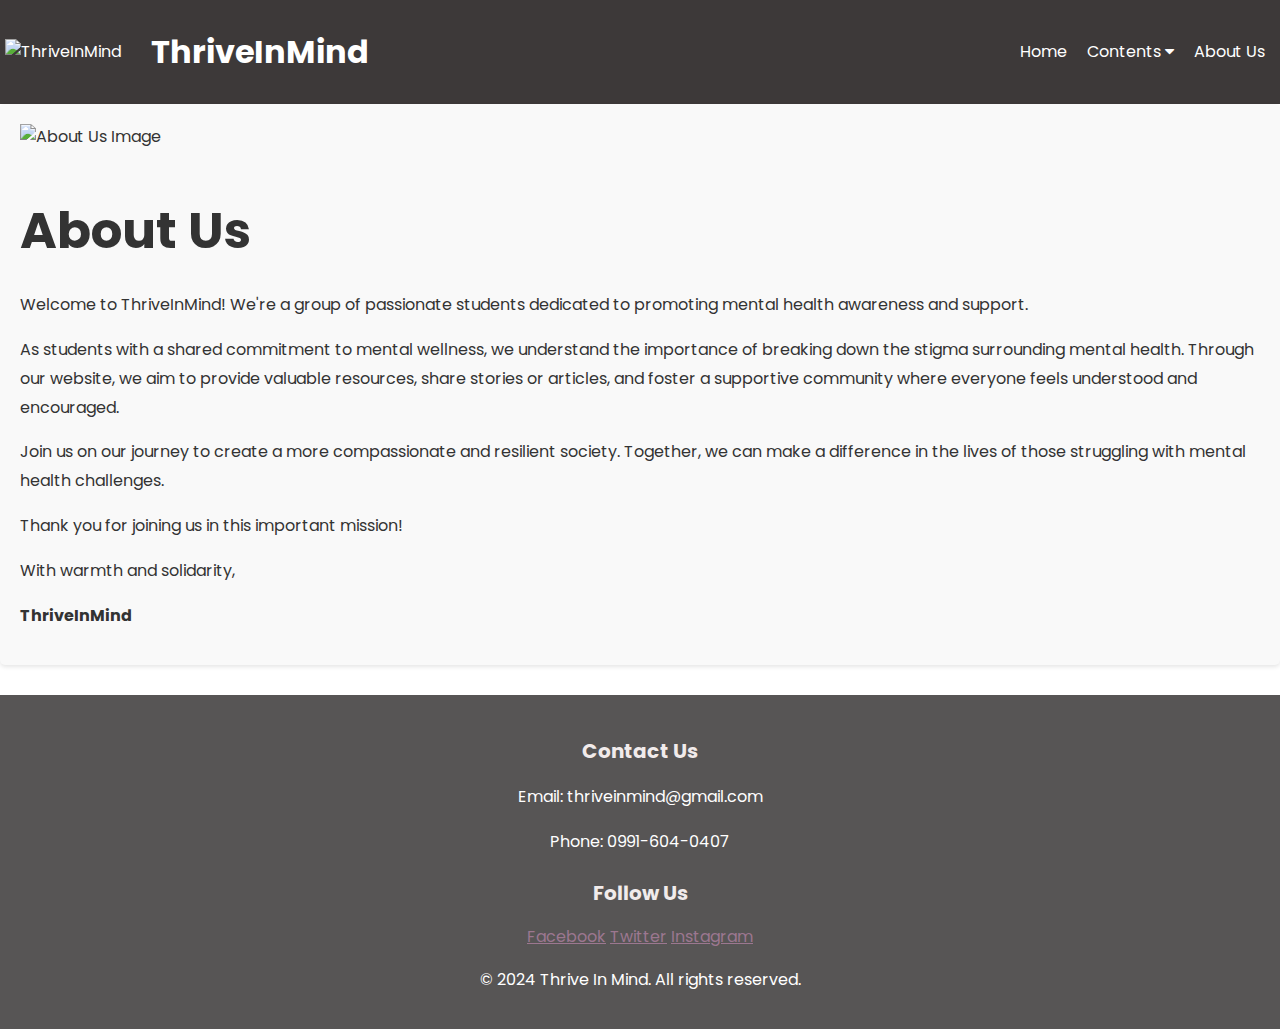
==== About_Us.html @ 0e45b121 "Add files via upload" ====
<!DOCTYPE html>
<html lang="en">

<head>
    <meta charset="UTF-8">
    <meta name="viewport" content="width=device-width, initial-scale=1.0">
    <title>ThriveInMind - About Us</title>
    <meta name="description" content="ThriveInMind is dedicated to promoting mental health awareness.">
    <meta name="keywords" content="ThriveInMind, mental disorders, mental health, awareness">
    <link href="https://fonts.googleapis.com/css2?family=Poppins:wght@400;700&display=swap" rel="stylesheet">
    <link rel="stylesheet" href="https://cdnjs.cloudflare.com/ajax/libs/font-awesome/4.7.0/css/font-awesome.min.css">
    <link rel="stylesheet" href="style.css">
</head>

<body>
    <nav>
        <div class="logo-container">
            <img class="logo" src="logo.png" alt="ThriveInMind">
            <h1>ThriveInMind</h1>
        </div>

        <div class="nav-links">
            <a href="index.html">Home</a>
            <div class="dropdown">
                <a href="#">Contents <i class="fa fa-caret-down"></i></a>
                <div class="dropdown-content">
                    <a href="introduction.html">Introduction</a>
                    <a href="mental_disorders.html">Types of Mental Disorders</a>
                    <a href="cope.html">How To Cope Up/Hotlines</a>
                    <a href="misconceptions.html">Misconceptions about Mental Health</a>
                    <a href="articles.html">Related Articles</a>
                </div>
            </div>
            <a href="about_us.html">About Us</a>
        </div>
    </nav>
  
    <section id="about-content">
        <div class="about-container">
            <div class="about-image">
                <img src="abpicc.jpg" alt="About Us Image">
            </div>
            <div class="about-text">
                <h2>About Us</h2>
                <p>Welcome to ThriveInMind! We're a group of passionate students dedicated to promoting mental health awareness and support.</p>
                <p>As students with a shared commitment to mental wellness, we understand the importance of breaking down the stigma surrounding mental health. Through our website, we aim to provide valuable resources, share stories or articles, and foster a supportive community where everyone feels understood and encouraged.</p>
                <p>Join us on our journey to create a more compassionate and resilient society. Together, we can make a difference in the lives of those struggling with mental health challenges.</p>
                <p>Thank you for joining us in this important mission!</p>
                <p>With warmth and solidarity,</p>
                <p><strong>ThriveInMind</strong></p>
            </div>
        </div>
    </section>        

    <footer>
        <div class="footer-container">
            <div class="footer-section">
                <h3>Contact Us</h3>
                <p>Email: thriveinmind@gmail.com</p>
                <p>Phone: 0991-604-0407</p>
            </div>
            
            <div class="footer-section">
                <h3>Follow Us</h3>
                <a href="#" target="_blank">Facebook</a>
                <a href="#" target="_blank">Twitter</a>
                <a href="#" target="_blank">Instagram</a>
            </div>       
        </div>
        
        <div class="copyright">
            <p>&copy; 2024 Thrive In Mind. All rights reserved.</p>
        </div>
    </footer>
</body>

</html>
---- style.css ----
body {
    font-family: 'Poppins', sans-serif;
    margin: 0;
    line-height: 1.6;
    color: #333;
}

.logo-container {
    display: flex;
    align-items: center;
}

.logo {
    margin-right: 16px;
    width: 130px;
    vertical-align: middle;
}

nav {
    background-color: #3d3939;
    color: #fff;
    padding: 5px;
    display: flex;
    justify-content: space-between;
    align-items: center;
}

.nav-links {
    display: flex;
    align-items: center;
}

nav a {
    text-decoration: none;
    color: #fff;
    padding: 5px 10px;
    border-radius: 5px;
    transition: background-color 0.3s ease, color 0.3s ease;
}

nav a:hover {
    background-color: #555;
    color: hotpink;
}

.dropdown {
    position: relative;
}

.dropdown-content {
    display: none;
    position: absolute;
    background-color: #333;
    min-width: 160px;
    box-shadow: 0px 8px 16px 0px rgba(0,0,0,0.2);
    z-index: 1;
}

.dropdown:hover .dropdown-content {
    display: block;
}

.dropdown-content a {
    color: #fff;
    padding: 12px 16px;
    text-decoration: none;
    display: block;
    transition: background-color 0.3s ease, color 0.3s ease;
}

.dropdown-content a:hover {
    background-color: #555;
    color: hotpink;
}

section {
    padding: 20px;
}

footer {
    background-color: #575555;
    color: #fff;
    padding: 20px;
    text-align: center;
}

/* Slideshow container */
.slideshow-container {
    position: relative;
    max-width: 100%;
    margin-bottom: 50px; /* Reduced bottom margin */
}

/* Hide the images by default */
.mySlides {
    display: none;
}

/* Next & previous buttons */
.prev, .next {
    cursor: pointer;
    position: absolute;
    top: 50%;
    width: auto;
    padding: 16px;
    margin-top: -22px;
    color: white;
    font-weight: bold;
    font-size: 20px;
    transition: 0.6s ease;
    border-radius: 0 3px 3px 0;
    background-color: rgba(0, 0, 0, 0.5);
}

.next {
    right: 0;
    border-radius: 3px 0 0 3px;
}

.prev:hover, .next:hover {
    background-color: rgba(0, 0, 0, 0.8);
}

a:hover {
    color: hotpink;
}

#welcome {
    display: flex;
    justify-content: space-between;
    align-items: center;
    padding: 20px; /* Reduced padding */
    padding-top: 5px; /* Specifically reduce top padding */
    font-family: 'Lato', sans-serif;
}

#welcome .content {
    width: 50%;
}

#welcome img {
    width: 100%;
    display: block;
    margin-left: auto;
    margin-right: auto;
}

/* Responsive Design */
@media (max-width: 768px) {
    #welcome {
        flex-direction: column;
        padding: 20px;
    }
    
    #welcome .content, #welcome img {
        width: 100%;
    }
    
    .nav-links {
        flex-direction: column;
        align-items: flex-start;
    }
    
    nav {
        flex-direction: column;
        align-items: flex-start;
    }
    
    nav a {
        padding: 10px 0;
    }
}

/* Button Styling */
.get-started-button {
    display: inline-block;
    background-color: #9c7790; /* Button background color */
    color: #fff; /* Button text color */
    padding: 10px 20px; /* Padding around the text */
    border-radius: 5px; /* Rounded corners */
    text-align: center; /* Centered text */
    text-decoration: none; /* Remove underline from text */
    font-size: 16px; /* Font size */
    font-weight: bold; /* Bold text */
    transition: background-color 0.3s ease, transform 0.3s ease; /* Smooth transitions for hover effects */
    box-shadow: 0 4px 6px rgba(0, 0, 0, 0.1); /* Subtle shadow for depth */
}

.get-started-button:hover {
    background-color: #827b78; /* Slightly darker background on hover */
    transform: translateY(-2px); /* Slight lift effect on hover */
}

/* Content Styling */
section {
    padding: 20px;
    margin-bottom: 30px; /* Add margin bottom for spacing between sections */
    background-color: #f9f9f9; /* Add a light background color to content sections */
    border-radius: 5px; /* Add border radius for rounded corners */
    box-shadow: 0 2px 4px rgba(0, 0, 0, 0.1); /* Add a subtle shadow for depth */
}

h2 {
    color: #333;
    font-size: 50px;
    margin-bottom: 20px; /* Add margin bottom to separate headings from content */
}

h3 {
    color: #f1ebeb;
    font-size: 20px;
    margin-bottom: 15px; /* Add margin bottom to separate headings from content */
}

p {
    margin-bottom: 15px; /* Add margin bottom for spacing between paragraphs */
    line-height: 1.8; /* Improve line spacing for better readability */
}

ul, ol {
    margin-bottom: 15px; /* Add margin bottom for spacing between lists and content */
}

ul li, ol li {
    margin-bottom: 5px; /* Add margin bottom for spacing between list items */
}

a {
    color: #9c7790; /* Change link color to match the theme */
    transition: color 0.3s ease; /* Smooth transition for link color change */
}

a:hover {
    color: #383230; /* Change link color on hover for better visibility */
}

/* Responsive Design */
@media (max-width: 768px) {
    section {
        padding: 15px; /* Decrease padding for smaller screens */
    }

    h2 {
        font-size: 20px; /* Decrease font size for smaller screens */
    }

    h3 {
        font-size: 18px; /* Decrease font size for smaller screens */
    }
}


.article-box {   /*articles*/
    display: grid;
    grid-template-columns: repeat(auto-fit, minmax(250px, 1fr));
    grid-gap: 20px;
    padding: 20px;
}

.article-card {
    border: 1px solid #ccc;
    border-radius: 8px;
    overflow: hidden;
    box-shadow: 0 2px 4px rgba(0, 0, 0, 0.1);
    background-color: #e0d0d0;
    transition: transform 0.2s;
}

.article-card img {
    width: 100%;
    height: auto;
    display: block;
}

.article-card h3 {
    text-align: center;
    margin: 10px 0;
    font-size: 1.2rem;
    padding: 0 10px;
}

.article-card a {
    text-decoration: none;
    color: #333;
    display: block;
}

.article-card:hover {
    transform: translateY(-3px);
}

.centered-content {
    text-align: center;
    margin-bottom: 20px;
}

.welcome-container {
    background-color: #FFECEC;
    padding: 30px;
    text-align: center;
}

.large-text {
    font-size: 2em;
    font-weight: bold;
}

.definition-container {
    display: flex;
    align-items: center;
    margin-bottom: 40px;
}

.definiton-text {
    flex: 2;
    padding-left: 20px;
    font-size: 18px;
}

.container {
    margin: 0 15px;
}

@media (min-width: 700px) {
    .container {
        margin: 0 20px;
    }
}

@media (min-width: 1100px) {
    .container {
        margin: 0 20px;
    }
}
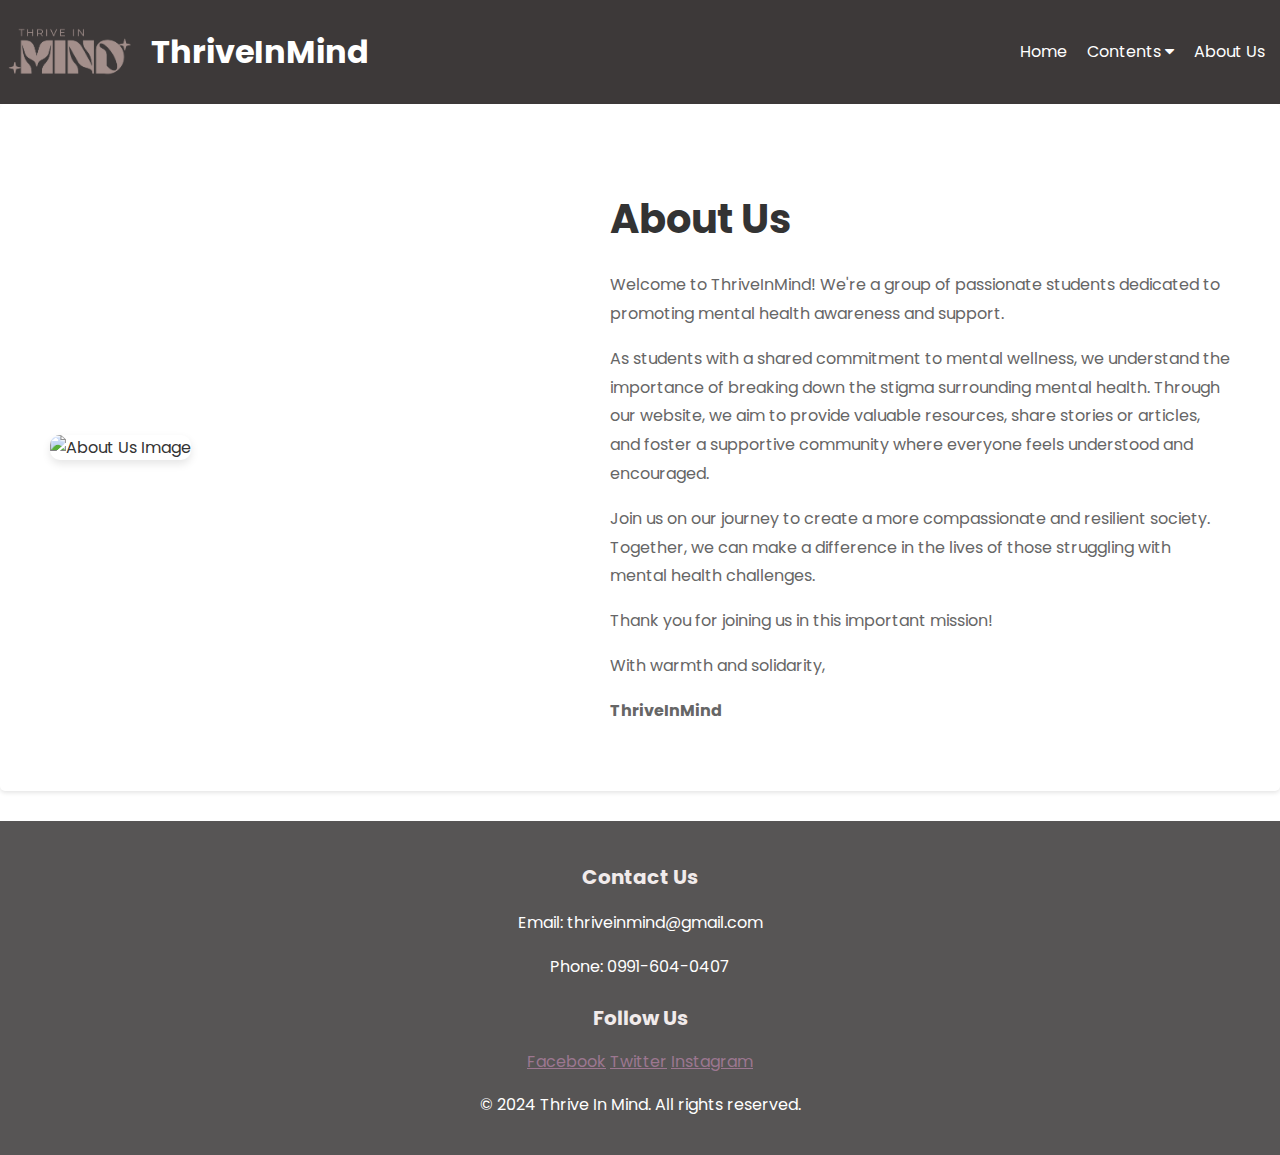
==== commit f32c4cf4: "Update About_Us.html" ====
--- a/About_Us.html
+++ b/About_Us.html
@@ -15,7 +15,7 @@
 <body>
     <nav>
         <div class="logo-container">
-            <img class="logo" src="logo.png" alt="ThriveInMind">
+            <img class="logo" src="images/logo.png" alt="ThriveInMind">
             <h1>ThriveInMind</h1>
         </div>
 
--- a/style.css
+++ b/style.css
@@ -84,19 +84,16 @@
     text-align: center;
 }
 
-/* Slideshow container */
 .slideshow-container {
     position: relative;
     max-width: 100%;
-    margin-bottom: 50px; /* Reduced bottom margin */
-}
-
-/* Hide the images by default */
+    margin-bottom: 50px; 
+}
+
 .mySlides {
     display: none;
 }
 
-/* Next & previous buttons */
 .prev, .next {
     cursor: pointer;
     position: absolute;
@@ -129,8 +126,8 @@
     display: flex;
     justify-content: space-between;
     align-items: center;
-    padding: 20px; /* Reduced padding */
-    padding-top: 5px; /* Specifically reduce top padding */
+    padding: 20px; 
+    padding-top: 5px; 
     font-family: 'Lato', sans-serif;
 }
 
@@ -145,7 +142,6 @@
     margin-right: auto;
 }
 
-/* Responsive Design */
 @media (max-width: 768px) {
     #welcome {
         flex-direction: column;
@@ -171,86 +167,83 @@
     }
 }
 
-/* Button Styling */
 .get-started-button {
     display: inline-block;
-    background-color: #9c7790; /* Button background color */
-    color: #fff; /* Button text color */
-    padding: 10px 20px; /* Padding around the text */
-    border-radius: 5px; /* Rounded corners */
-    text-align: center; /* Centered text */
-    text-decoration: none; /* Remove underline from text */
-    font-size: 16px; /* Font size */
-    font-weight: bold; /* Bold text */
-    transition: background-color 0.3s ease, transform 0.3s ease; /* Smooth transitions for hover effects */
-    box-shadow: 0 4px 6px rgba(0, 0, 0, 0.1); /* Subtle shadow for depth */
+    background-color: #9c7790; 
+    color: #fff; 
+    padding: 10px 20px; 
+    border-radius: 5px; 
+    text-align: center; 
+    text-decoration: none; 
+    font-size: 16px; 
+    font-weight: bold; 
+    transition: background-color 0.3s ease, transform 0.3s ease; 
+    box-shadow: 0 4px 6px rgba(0, 0, 0, 0.1); 
 }
 
 .get-started-button:hover {
-    background-color: #827b78; /* Slightly darker background on hover */
-    transform: translateY(-2px); /* Slight lift effect on hover */
-}
-
-/* Content Styling */
+    background-color: #827b78; 
+    transform: translateY(-2px); 
+}
+
 section {
     padding: 20px;
-    margin-bottom: 30px; /* Add margin bottom for spacing between sections */
-    background-color: #f9f9f9; /* Add a light background color to content sections */
-    border-radius: 5px; /* Add border radius for rounded corners */
-    box-shadow: 0 2px 4px rgba(0, 0, 0, 0.1); /* Add a subtle shadow for depth */
+    margin-bottom: 30px; 
+    background-color: #f9f9f9; 
+    border-radius: 5px; 
+    box-shadow: 0 2px 4px rgba(0, 0, 0, 0.1); 
 }
 
 h2 {
     color: #333;
     font-size: 50px;
-    margin-bottom: 20px; /* Add margin bottom to separate headings from content */
+    margin-bottom: 20px; 
 }
 
 h3 {
     color: #f1ebeb;
     font-size: 20px;
-    margin-bottom: 15px; /* Add margin bottom to separate headings from content */
+    margin-bottom: 15px; 
 }
 
 p {
-    margin-bottom: 15px; /* Add margin bottom for spacing between paragraphs */
-    line-height: 1.8; /* Improve line spacing for better readability */
+    margin-bottom: 15px; 
+    line-height: 1.8; 
 }
 
 ul, ol {
-    margin-bottom: 15px; /* Add margin bottom for spacing between lists and content */
+    margin-bottom: 15px; 
 }
 
 ul li, ol li {
-    margin-bottom: 5px; /* Add margin bottom for spacing between list items */
+    margin-bottom: 5px; 
 }
 
 a {
-    color: #9c7790; /* Change link color to match the theme */
-    transition: color 0.3s ease; /* Smooth transition for link color change */
+    color: #9c7790; 
+    transition: color 0.3s ease; 
 }
 
 a:hover {
-    color: #383230; /* Change link color on hover for better visibility */
-}
-
-/* Responsive Design */
+    color: #383230; 
+}
+
 @media (max-width: 768px) {
     section {
-        padding: 15px; /* Decrease padding for smaller screens */
+        padding: 15px; 
     }
 
     h2 {
-        font-size: 20px; /* Decrease font size for smaller screens */
+        font-size: 20px; 
     }
 
     h3 {
-        font-size: 18px; /* Decrease font size for smaller screens */
-    }
-}
-
-
-.article-box {   /*articles*/
+        font-size: 18px; 
+    }
+}
+
+
+.article-box {   
     display: grid;
     grid-template-columns: repeat(auto-fit, minmax(250px, 1fr));
     grid-gap: 20px;
@@ -332,3 +325,60 @@
         margin: 0 20px;
     }
 }
+
+#about-content {
+    background-color: #fff;
+    padding: 50px 20px;
+}
+
+.about-container {
+    display: flex;
+    align-items: center;
+    justify-content: space-around;
+    flex-wrap: wrap;
+}
+
+.about-image {
+    flex: 1; 
+    max-width: 40%; 
+    margin-right: 5px; 
+}
+
+.about-image img {
+    max-width: 100%; 
+    height: auto; 
+    border-radius: 10px;
+    box-shadow: 0 4px 8px rgba(0, 0, 0, 0.1);
+}
+
+
+
+.about-text {
+    flex: 1; 
+    max-width: 50%; 
+}
+
+.about-text h2 {
+    color: #333;
+    font-size: 2.5em;
+    margin-bottom: 20px;
+}
+
+.about-text p {
+    margin-bottom: 15px;
+    line-height: 1.8;
+    color: #666;
+}
+
+@media (max-width: 768px) {
+    .about-container {
+        flex-direction: column;
+        text-align: center;
+    }
+    
+    .about-text,
+    .about-image {
+        max-width: 100%; 
+        margin: 0;
+    }
+}
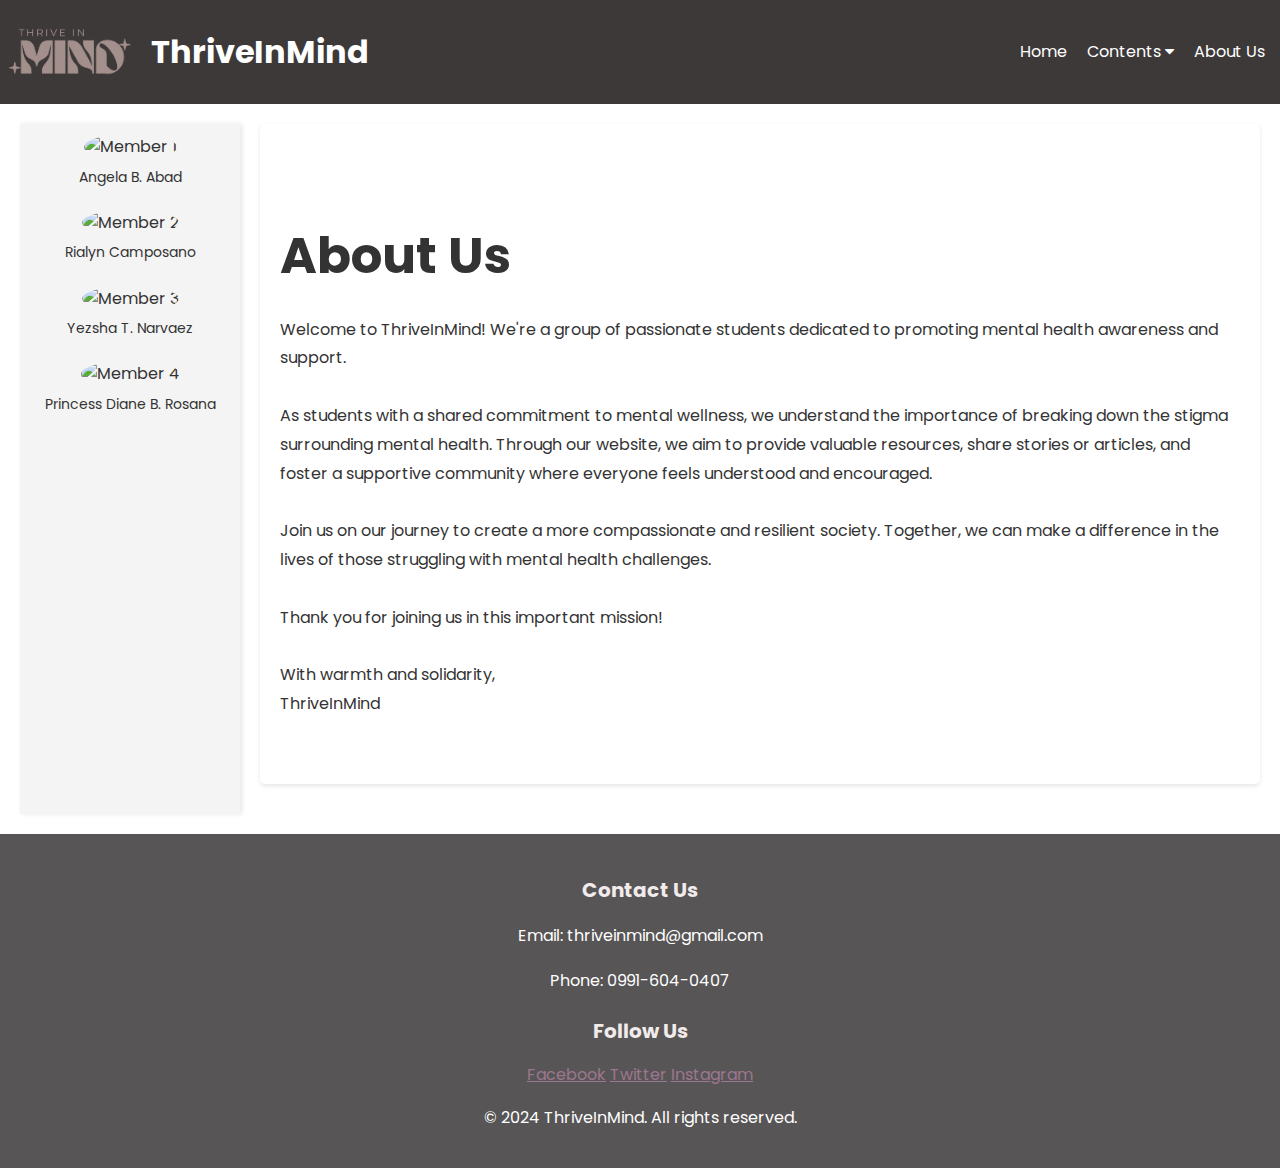
==== commit 2b81c3f3: "Update About_Us.html" ====
--- a/About_Us.html
+++ b/About_Us.html
@@ -5,20 +5,64 @@
     <meta charset="UTF-8">
     <meta name="viewport" content="width=device-width, initial-scale=1.0">
     <title>ThriveInMind - About Us</title>
-    <meta name="description" content="ThriveInMind is dedicated to promoting mental health awareness.">
-    <meta name="keywords" content="ThriveInMind, mental disorders, mental health, awareness">
+    <meta name="description" content="We're a group of passionate students dedicated to promoting mental health awareness and support.">
+    <meta name="keywords" content="ThriveInMind, mental health awareness, mental health support, student organization, mental wellness, mental health stigma, mental health resources">
+    <meta name="author" content="ThriveInMind Team">
+    <meta property="og:title" content="ThriveInMind - About Us">
+    <meta property="og:description" content="We're a group of passionate students dedicated to promoting mental health awareness and support.">
+    <meta property="og:image" content="images/logo.png">
+    <meta property="og:url" content="https://yourwebsite.com/about_us.html">
+    <meta property="og:type" content="website">
     <link href="https://fonts.googleapis.com/css2?family=Poppins:wght@400;700&display=swap" rel="stylesheet">
     <link rel="stylesheet" href="https://cdnjs.cloudflare.com/ajax/libs/font-awesome/4.7.0/css/font-awesome.min.css">
     <link rel="stylesheet" href="style.css">
+    <style>
+        body {
+            display: flex;
+            flex-direction: column;
+            margin: 0;
+            font-family: 'Poppins', sans-serif;
+        }
+        .main-container {
+            display: flex;
+            justify-content: space-between;
+            padding: 20px;
+        }
+        .team-container {
+            display: flex;
+            flex-direction: column;
+            width: 200px;
+            background-color: #f4f4f4;
+            padding: 10px;
+            box-shadow: 2px 0 5px rgba(0,0,0,0.1);
+            margin-right: 20px;
+        }
+        .team-member {
+            text-align: center;
+            margin-bottom: 20px;
+        }
+        .team-member img {
+            width: 100px;
+            height: 100px;
+            border-radius: 50%;
+            object-fit: cover;
+        }
+        .team-member p {
+            margin: 5px 0 0;
+            font-size: 14px;
+        }
+        #about-content {
+            flex: 1;
+        }
+    </style>
 </head>
 
 <body>
-    <nav>
+    <nav role="navigation">
         <div class="logo-container">
-            <img class="logo" src="images/logo.png" alt="ThriveInMind">
+            <img class="logo" src="images/logo.png" alt="ThriveInMind Logo">
             <h1>ThriveInMind</h1>
         </div>
-
         <div class="nav-links">
             <a href="index.html">Home</a>
             <div class="dropdown">
@@ -34,23 +78,38 @@
             <a href="about_us.html">About Us</a>
         </div>
     </nav>
-  
-    <section id="about-content">
-        <div class="about-container">
-            <div class="about-image">
-                <img src="abpicc.jpg" alt="About Us Image">
+
+    <div class="main-container">
+        <div class="team-container">
+            <div class="team-member">
+                <img src="images/Mem1.jpg" alt="Member 1">
+                <p>Angela B. Abad</p>
             </div>
-            <div class="about-text">
-                <h2>About Us</h2>
-                <p>Welcome to ThriveInMind! We're a group of passionate students dedicated to promoting mental health awareness and support.</p>
-                <p>As students with a shared commitment to mental wellness, we understand the importance of breaking down the stigma surrounding mental health. Through our website, we aim to provide valuable resources, share stories or articles, and foster a supportive community where everyone feels understood and encouraged.</p>
-                <p>Join us on our journey to create a more compassionate and resilient society. Together, we can make a difference in the lives of those struggling with mental health challenges.</p>
-                <p>Thank you for joining us in this important mission!</p>
-                <p>With warmth and solidarity,</p>
-                <p><strong>ThriveInMind</strong></p>
+            <div class="team-member">
+                <img src="images/Mem2.jpg" alt="Member 2">
+                <p>Rialyn Camposano</p>
+            </div>
+            <div class="team-member">
+                <img src="images/Mem3.jpg" alt="Member 3">
+                <p>Yezsha T. Narvaez</p>
+            </div>
+            <div class="team-member">
+                <img src="images/Mem4.jpg" alt="Member 4">
+                <p>Princess Diane B. Rosana</p>
             </div>
         </div>
-    </section>        
+
+        <section id="about-content">
+            <h2>About Us</h2>
+            <p>Welcome to ThriveInMind! We're a group of passionate students dedicated to promoting mental health awareness and support.
+                <br><br>As students with a shared commitment to mental wellness, we understand the importance of breaking down the stigma 
+                surrounding mental health. Through our website, we aim to provide valuable resources, share stories or articles, and foster 
+                a supportive community where everyone feels understood and encouraged.<br><br>Join us on our journey to create a more 
+                compassionate and resilient society. Together, we can make a difference in the lives of those struggling with mental
+                 health challenges.<br><br>Thank you for joining us in this important mission!<br><br>With warmth and solidarity,
+                 <br>ThriveInMind</p>
+        </section>
+    </div>
 
     <footer>
         <div class="footer-container">
@@ -69,9 +128,23 @@
         </div>
         
         <div class="copyright">
-            <p>&copy; 2024 Thrive In Mind. All rights reserved.</p>
+            <p>&copy; 2024 ThriveInMind. All rights reserved.</p>
         </div>
     </footer>
+
+    <script>
+        function toggleDropdown(dropdownID) {
+            var dropdown = document.getElementById(dropdownID);
+            dropdown.style.display = (dropdown.style.display === "block") ? "none" : "block";
+        }
+
+        function showContent(topic) {
+            var sections = ["home", "about", "introduction", "blogs", "types", "cope", "misconceptions"];
+            sections.forEach(function(section) {
+                document.getElementById(section).style.display = (section === topic) ? "block" : "none";
+            });
+        }
+    </script>
 </body>
 
 </html>
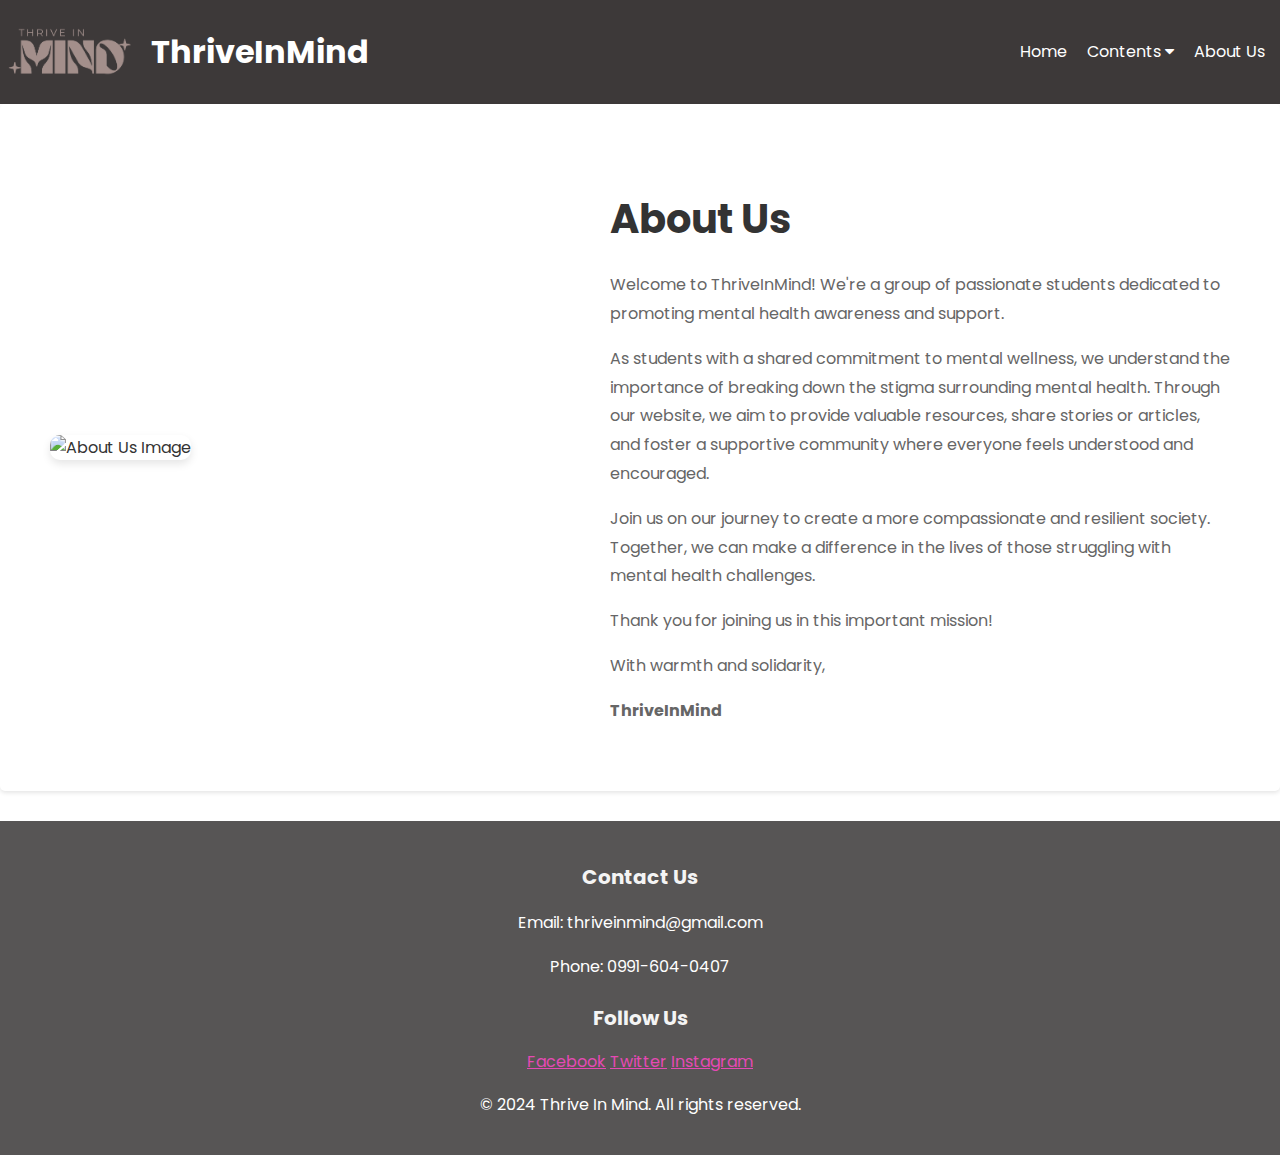
==== commit 233f53cd: "Update About_Us.html" ====
--- a/About_Us.html
+++ b/About_Us.html
@@ -5,64 +5,20 @@
     <meta charset="UTF-8">
     <meta name="viewport" content="width=device-width, initial-scale=1.0">
     <title>ThriveInMind - About Us</title>
-    <meta name="description" content="We're a group of passionate students dedicated to promoting mental health awareness and support.">
-    <meta name="keywords" content="ThriveInMind, mental health awareness, mental health support, student organization, mental wellness, mental health stigma, mental health resources">
-    <meta name="author" content="ThriveInMind Team">
-    <meta property="og:title" content="ThriveInMind - About Us">
-    <meta property="og:description" content="We're a group of passionate students dedicated to promoting mental health awareness and support.">
-    <meta property="og:image" content="images/logo.png">
-    <meta property="og:url" content="https://yourwebsite.com/about_us.html">
-    <meta property="og:type" content="website">
+    <meta name="description" content="ThriveInMind is dedicated to promoting mental health awareness.">
+    <meta name="keywords" content="ThriveInMind, mental disorders, mental health, awareness">
     <link href="https://fonts.googleapis.com/css2?family=Poppins:wght@400;700&display=swap" rel="stylesheet">
     <link rel="stylesheet" href="https://cdnjs.cloudflare.com/ajax/libs/font-awesome/4.7.0/css/font-awesome.min.css">
     <link rel="stylesheet" href="style.css">
-    <style>
-        body {
-            display: flex;
-            flex-direction: column;
-            margin: 0;
-            font-family: 'Poppins', sans-serif;
-        }
-        .main-container {
-            display: flex;
-            justify-content: space-between;
-            padding: 20px;
-        }
-        .team-container {
-            display: flex;
-            flex-direction: column;
-            width: 200px;
-            background-color: #f4f4f4;
-            padding: 10px;
-            box-shadow: 2px 0 5px rgba(0,0,0,0.1);
-            margin-right: 20px;
-        }
-        .team-member {
-            text-align: center;
-            margin-bottom: 20px;
-        }
-        .team-member img {
-            width: 100px;
-            height: 100px;
-            border-radius: 50%;
-            object-fit: cover;
-        }
-        .team-member p {
-            margin: 5px 0 0;
-            font-size: 14px;
-        }
-        #about-content {
-            flex: 1;
-        }
-    </style>
 </head>
 
 <body>
-    <nav role="navigation">
+    <nav>
         <div class="logo-container">
-            <img class="logo" src="images/logo.png" alt="ThriveInMind Logo">
+            <img class="logo" src="images/logo.png" alt="ThriveInMind">
             <h1>ThriveInMind</h1>
         </div>
+
         <div class="nav-links">
             <a href="index.html">Home</a>
             <div class="dropdown">
@@ -79,37 +35,22 @@
         </div>
     </nav>
 
-    <div class="main-container">
-        <div class="team-container">
-            <div class="team-member">
-                <img src="images/Mem1.jpg" alt="Member 1">
-                <p>Angela B. Abad</p>
+    <section id="about-content">
+        <div class="about-container">
+            <div class="about-image">
+                <img src="abpicc.jpg" alt="About Us Image">
             </div>
-            <div class="team-member">
-                <img src="images/Mem2.jpg" alt="Member 2">
-                <p>Rialyn Camposano</p>
-            </div>
-            <div class="team-member">
-                <img src="images/Mem3.jpg" alt="Member 3">
-                <p>Yezsha T. Narvaez</p>
-            </div>
-            <div class="team-member">
-                <img src="images/Mem4.jpg" alt="Member 4">
-                <p>Princess Diane B. Rosana</p>
+            <div class="about-text">
+                <h2>About Us</h2>
+                <p>Welcome to ThriveInMind! We're a group of passionate students dedicated to promoting mental health awareness and support.</p>
+                <p>As students with a shared commitment to mental wellness, we understand the importance of breaking down the stigma surrounding mental health. Through our website, we aim to provide valuable resources, share stories or articles, and foster a supportive community where everyone feels understood and encouraged.</p>
+                <p>Join us on our journey to create a more compassionate and resilient society. Together, we can make a difference in the lives of those struggling with mental health challenges.</p>
+                <p>Thank you for joining us in this important mission!</p>
+                <p>With warmth and solidarity,</p>
+                <p><strong>ThriveInMind</strong></p>
             </div>
         </div>
-
-        <section id="about-content">
-            <h2>About Us</h2>
-            <p>Welcome to ThriveInMind! We're a group of passionate students dedicated to promoting mental health awareness and support.
-                <br><br>As students with a shared commitment to mental wellness, we understand the importance of breaking down the stigma 
-                surrounding mental health. Through our website, we aim to provide valuable resources, share stories or articles, and foster 
-                a supportive community where everyone feels understood and encouraged.<br><br>Join us on our journey to create a more 
-                compassionate and resilient society. Together, we can make a difference in the lives of those struggling with mental
-                 health challenges.<br><br>Thank you for joining us in this important mission!<br><br>With warmth and solidarity,
-                 <br>ThriveInMind</p>
-        </section>
-    </div>
+    </section>        
 
     <footer>
         <div class="footer-container">
@@ -118,7 +59,7 @@
                 <p>Email: thriveinmind@gmail.com</p>
                 <p>Phone: 0991-604-0407</p>
             </div>
-            
+
             <div class="footer-section">
                 <h3>Follow Us</h3>
                 <a href="#" target="_blank">Facebook</a>
@@ -126,25 +67,11 @@
                 <a href="#" target="_blank">Instagram</a>
             </div>       
         </div>
-        
+
         <div class="copyright">
-            <p>&copy; 2024 ThriveInMind. All rights reserved.</p>
+            <p>&copy; 2024 Thrive In Mind. All rights reserved.</p>
         </div>
     </footer>
-
-    <script>
-        function toggleDropdown(dropdownID) {
-            var dropdown = document.getElementById(dropdownID);
-            dropdown.style.display = (dropdown.style.display === "block") ? "none" : "block";
-        }
-
-        function showContent(topic) {
-            var sections = ["home", "about", "introduction", "blogs", "types", "cope", "misconceptions"];
-            sections.forEach(function(section) {
-                document.getElementById(section).style.display = (section === topic) ? "block" : "none";
-            });
-        }
-    </script>
 </body>
 
 </html>
--- a/style.css
+++ b/style.css
@@ -3,6 +3,9 @@
     margin: 0;
     line-height: 1.6;
     color: #333;
+}
+.brand-name{
+    font-family: 'Poppins', sans-serif;
 }
 
 .logo-container {
@@ -84,16 +87,20 @@
     text-align: center;
 }
 
+/* Slideshow container */
 .slideshow-container {
     position: relative;
     max-width: 100%;
-    margin-bottom: 50px; 
-}
-
+     margin-bottom: 50px;  
+    
+}
+
+/* Hide the images by default */
 .mySlides {
     display: none;
 }
 
+/* Next & previous buttons */
 .prev, .next {
     cursor: pointer;
     position: absolute;
@@ -121,6 +128,37 @@
 a:hover {
     color: hotpink;
 }
+section#welcome {
+    display: flex;
+    flex-wrap: wrap;
+    justify-content: center;
+    align-items: center;
+    gap: 20px; /* Optional: Adjust spacing between elements */
+    padding: 20px; /* Optional: Add padding around the section */
+}
+
+section#welcome .content,
+section#welcome .img {
+    flex: 1;
+    min-width: 300px; /* Adjust this as needed to ensure proper layout on smaller screens */
+    box-sizing: border-box;
+}
+
+
+
+section#welcome .img {
+    display: flex;
+    justify-content: center;
+    align-items: center;
+    padding: 20px; /* Optional: Add padding around the image */
+}
+
+section#welcome .img img {
+    max-width: 100%;
+    height: auto;
+   
+}
+
 
 #welcome {
     display: flex;
@@ -128,11 +166,11 @@
     align-items: center;
     padding: 20px; 
     padding-top: 5px; 
-    font-family: 'Lato', sans-serif;
+    font-family: 'Poppins', sans-serif;
 }
 
 #welcome .content {
-    width: 50%;
+    width: 80%;
 }
 
 #welcome img {
@@ -140,15 +178,16 @@
     display: block;
     margin-left: auto;
     margin-right: auto;
-}
-
+} 
+
+/* Responsive Design */
 @media (max-width: 768px) {
     #welcome {
         flex-direction: column;
-        padding: 20px;
+        padding: 30px;
     }
     
-    #welcome .content, #welcome img {
+  #welcome img {
         width: 100%;
     }
     
@@ -167,83 +206,90 @@
     }
 }
 
-.get-started-button {
+/* Button Styling */
+.get-started-button, .next-button {
     display: inline-block;
-    background-color: #9c7790; 
-    color: #fff; 
-    padding: 10px 20px; 
-    border-radius: 5px; 
-    text-align: center; 
-    text-decoration: none; 
-    font-size: 16px; 
-    font-weight: bold; 
-    transition: background-color 0.3s ease, transform 0.3s ease; 
-    box-shadow: 0 4px 6px rgba(0, 0, 0, 0.1); 
+    background-color: #9c7790; /* Button background color */
+    color: #fff; /* Button text color */
+    padding: 10px 20px; /* Padding around the text */
+    border-radius: 5px; /* Rounded corners */
+    text-align: center; /* Centered text */
+    text-decoration: none; /* Remove underline from text */
+    font-size: 16px; /* Font size */
+    font-weight: bold; /* Bold text */
+    transition: background-color 0.3s ease, transform 0.3s ease; /* Smooth transitions for hover effects */
+    box-shadow: 0 4px 6px rgba(0, 0, 0, 0.1); /* Subtle shadow for depth */
 }
 
 .get-started-button:hover {
-    background-color: #827b78; 
-    transform: translateY(-2px); 
-}
-
+    background-color: #827b78; /* Slightly darker background on hover */
+    transform: translateY(-2px); /* Slight lift effect on hover */
+}
+
+/* Content Styling */
 section {
     padding: 20px;
-    margin-bottom: 30px; 
-    background-color: #f9f9f9; 
-    border-radius: 5px; 
-    box-shadow: 0 2px 4px rgba(0, 0, 0, 0.1); 
-}
-
-h2 {
+    margin-bottom: 30px; /* Add margin bottom for spacing between sections */
+    background-color: #f9f9f9; /* Add a light background color to content sections */
+    border-radius: 5px; /* Add border radius for rounded corners */
+    box-shadow: 0 2px 4px rgba(0, 0, 0, 0.1); /* Add a subtle shadow for depth */
+}
+
+h2, {
     color: #333;
-    font-size: 50px;
-    margin-bottom: 20px; 
+    font-size: 40px;
+    margin-bottom: 20px; /* Add margin bottom to separate headings from content */
+}
+h3.intro{
+    color: #333;
+    font-size: 30px;
 }
 
 h3 {
-    color: #f1ebeb;
+    color: #f4f4f4;
     font-size: 20px;
-    margin-bottom: 15px; 
+    margin-bottom: 15px; /* Add margin bottom to separate headings from content */
 }
 
 p {
-    margin-bottom: 15px; 
-    line-height: 1.8; 
+    margin-bottom: 15px; /* Add margin bottom for spacing between paragraphs */
+    line-height: 1.8; /* Improve line spacing for better readability */
 }
 
 ul, ol {
-    margin-bottom: 15px; 
+    margin-bottom: 15px; /* Add margin bottom for spacing between lists and content */
 }
 
 ul li, ol li {
-    margin-bottom: 5px; 
+    margin-bottom: 5px; /* Add margin bottom for spacing between list items */
 }
 
 a {
-    color: #9c7790; 
-    transition: color 0.3s ease; 
+    color: #e549b4; /* Change link color to match the theme */
+    transition: color 0.3s ease; /* Smooth transition for link color change */
 }
 
 a:hover {
-    color: #383230; 
-}
-
+    color: #383230; /* Change link color on hover for better visibility */
+}
+
+/* Responsive Design */
 @media (max-width: 768px) {
     section {
-        padding: 15px; 
+        padding: 15px; /* Decrease padding for smaller screens */
     }
 
     h2 {
-        font-size: 20px; 
+        font-size: 20px; /* Decrease font size for smaller screens */
     }
 
     h3 {
-        font-size: 18px; 
-    }
-}
-
-
-.article-box {   
+        font-size: 18px; /* Decrease font size for smaller screens */
+    }
+}
+
+
+.article-box {   /*articles*/
     display: grid;
     grid-template-columns: repeat(auto-fit, minmax(250px, 1fr));
     grid-gap: 20px;
@@ -326,6 +372,8 @@
     }
 }
 
+/* su sa abot us n ywzsha*/
+
 #about-content {
     background-color: #fff;
     padding: 50px 20px;
@@ -375,10 +423,91 @@
         flex-direction: column;
         text-align: center;
     }
-    
+
     .about-text,
     .about-image {
         max-width: 100%; 
         margin: 0;
     }
 }
+
+#misconceptions-content, #blogs-content,# {
+    background: #fff;
+    margin: 20px auto;
+    padding: 20px;
+    border-radius: 20px;
+    /* box-shadow: 0 0 10px rgb(145, 129, 144); */
+    max-width: 1000px;
+}
+
+.feedback-form {
+    width: 100%;
+    max-width: 600px;
+    margin: 20px;  /* Adjust as needed for spacing */
+    padding: 20px;
+    background-color: #f9f9f9;
+    border-radius: 10px;
+    /* box-shadow: 0 2px 5px rgba(0, 0, 0, 0.1); */
+}
+
+.feedback-form h3 {
+    margin-bottom: 20px;
+    color: #333;
+}
+
+.feedback-form form {
+    display: flex;
+    flex-direction: column;
+    gap: 15px;
+}
+
+.feedback-form textarea,
+.feedback-form input[type="text"],
+.feedback-form input[type="email"] {
+    width: 100%;
+    padding: 10px;
+    border: 2px solid #e898c8;
+    border-radius: 5px;
+    font-size: 16px;
+    box-sizing: border-box;
+}
+
+.name-fields {
+    display: flex;
+    gap: 10px;
+}
+
+.name-fields input[type="text"] {
+    flex: 1;
+}
+
+.feedback-form textarea {
+    resize: vertical;
+}
+
+.feedback-form input[type="submit"] {
+    width: 50%;
+    padding: 20px;
+    background-color: #d63384;
+    color: #fff;
+    border: none;
+    border-radius: 5px;
+    font-size: 16px;
+    cursor: pointer;
+    transition: background-color 0.3s ease;
+    text-align: left;
+}
+
+.feedback-form input[type="submit"]:hover {
+    background-color: #c12970;
+}
+
+::placeholder {
+    color: #aaa;
+}
+
+.feedback-form input:focus,
+.feedback-form textarea:focus {
+    border-color: #d63384;
+    outline: none;
+}
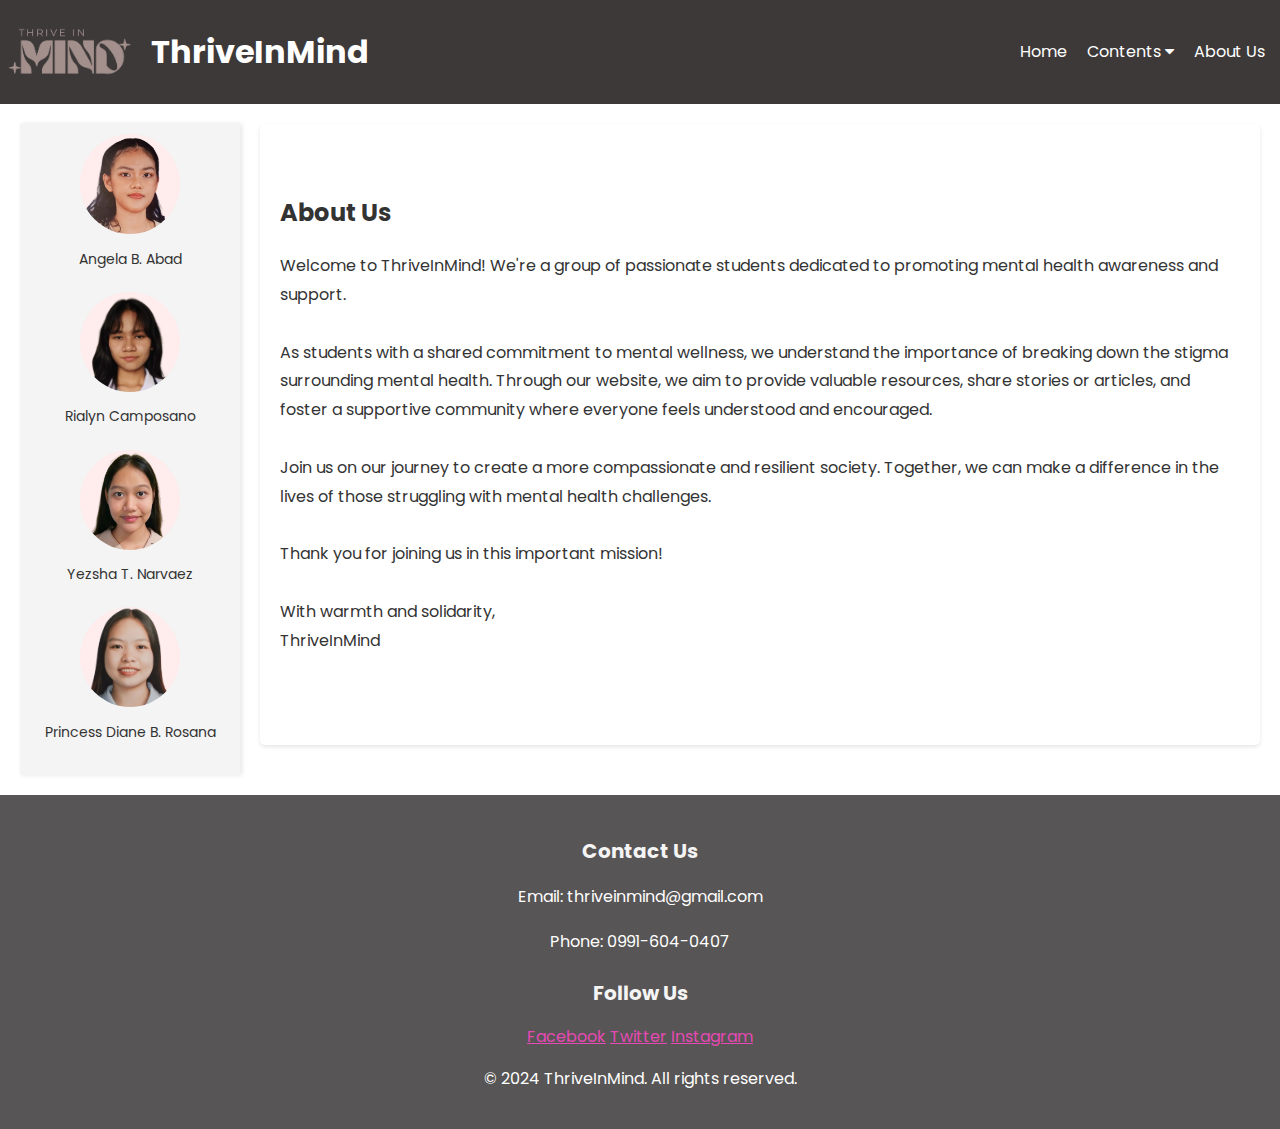
==== commit a456148e: "Update About_Us.html" ====
--- a/About_Us.html
+++ b/About_Us.html
@@ -1,3 +1,4 @@
+
 <!DOCTYPE html>
 <html lang="en">
 
@@ -5,20 +6,64 @@
     <meta charset="UTF-8">
     <meta name="viewport" content="width=device-width, initial-scale=1.0">
     <title>ThriveInMind - About Us</title>
-    <meta name="description" content="ThriveInMind is dedicated to promoting mental health awareness.">
-    <meta name="keywords" content="ThriveInMind, mental disorders, mental health, awareness">
+    <meta name="description" content="We're a group of passionate students dedicated to promoting mental health awareness and support.">
+    <meta name="keywords" content="ThriveInMind, mental health awareness, mental health support, student organization, mental wellness, mental health stigma, mental health resources">
+    <meta name="author" content="ThriveInMind Team">
+    <meta property="og:title" content="ThriveInMind - About Us">
+    <meta property="og:description" content="We're a group of passionate students dedicated to promoting mental health awareness and support.">
+    <meta property="og:image" content="images/logo.png">
+    <meta property="og:url" content="https://yourwebsite.com/about_us.html">
+    <meta property="og:type" content="website">
     <link href="https://fonts.googleapis.com/css2?family=Poppins:wght@400;700&display=swap" rel="stylesheet">
     <link rel="stylesheet" href="https://cdnjs.cloudflare.com/ajax/libs/font-awesome/4.7.0/css/font-awesome.min.css">
     <link rel="stylesheet" href="style.css">
+    <style>
+        body {
+            display: flex;
+            flex-direction: column;
+            margin: 0;
+            font-family: 'Poppins', sans-serif;
+        }
+        .main-container {
+            display: flex;
+            justify-content: space-between;
+            padding: 20px;
+        }
+        .team-container {
+            display: flex;
+            flex-direction: column;
+            width: 200px;
+            background-color: #f4f4f4;
+            padding: 10px;
+            box-shadow: 2px 0 5px rgba(0,0,0,0.1);
+            margin-right: 20px;
+        }
+        .team-member {
+            text-align: center;
+            margin-bottom: 20px;
+        }
+        .team-member img {
+            width: 100px;
+            height: 100px;
+            border-radius: 50%;
+            object-fit: cover;
+        }
+        .team-member p {
+            margin: 5px 0 0;
+            font-size: 14px;
+        }
+        #about-content {
+            flex: 1;
+        }
+    </style>
 </head>
 
 <body>
-    <nav>
+    <nav role="navigation">
         <div class="logo-container">
-            <img class="logo" src="images/logo.png" alt="ThriveInMind">
+            <img class="logo" src="images/logo.png" alt="ThriveInMind Logo">
             <h1>ThriveInMind</h1>
         </div>
-
         <div class="nav-links">
             <a href="index.html">Home</a>
             <div class="dropdown">
@@ -35,22 +80,37 @@
         </div>
     </nav>
 
-    <section id="about-content">
-        <div class="about-container">
-            <div class="about-image">
-                <img src="abpicc.jpg" alt="About Us Image">
+    <div class="main-container">
+        <div class="team-container">
+            <div class="team-member">
+                <img src="images/Mem1.png" alt="Member 1">
+                <p>Angela B. Abad</p>
             </div>
-            <div class="about-text">
-                <h2>About Us</h2>
-                <p>Welcome to ThriveInMind! We're a group of passionate students dedicated to promoting mental health awareness and support.</p>
-                <p>As students with a shared commitment to mental wellness, we understand the importance of breaking down the stigma surrounding mental health. Through our website, we aim to provide valuable resources, share stories or articles, and foster a supportive community where everyone feels understood and encouraged.</p>
-                <p>Join us on our journey to create a more compassionate and resilient society. Together, we can make a difference in the lives of those struggling with mental health challenges.</p>
-                <p>Thank you for joining us in this important mission!</p>
-                <p>With warmth and solidarity,</p>
-                <p><strong>ThriveInMind</strong></p>
+            <div class="team-member">
+                <img src="images/Mem2.png" alt="Member 2">
+                <p>Rialyn Camposano</p>
+            </div>
+            <div class="team-member">
+                <img src="images/Mem3.png" alt="Member 3">
+                <p>Yezsha T. Narvaez</p>
+            </div>
+            <div class="team-member">
+                <img src="images/Mem4.png" alt="Member 4">
+                <p>Princess Diane B. Rosana</p>
             </div>
         </div>
-    </section>        
+
+        <section id="about-content">
+            <h2>About Us</h2>
+            <p>Welcome to ThriveInMind! We're a group of passionate students dedicated to promoting mental health awareness and support.
+                <br><br>As students with a shared commitment to mental wellness, we understand the importance of breaking down the stigma 
+                surrounding mental health. Through our website, we aim to provide valuable resources, share stories or articles, and foster 
+                a supportive community where everyone feels understood and encouraged.<br><br>Join us on our journey to create a more 
+                compassionate and resilient society. Together, we can make a difference in the lives of those struggling with mental
+                 health challenges.<br><br>Thank you for joining us in this important mission!<br><br>With warmth and solidarity,
+                 <br>ThriveInMind</p>
+        </section>
+    </div>
 
     <footer>
         <div class="footer-container">
@@ -59,7 +119,7 @@
                 <p>Email: thriveinmind@gmail.com</p>
                 <p>Phone: 0991-604-0407</p>
             </div>
-
+            
             <div class="footer-section">
                 <h3>Follow Us</h3>
                 <a href="#" target="_blank">Facebook</a>
@@ -67,11 +127,25 @@
                 <a href="#" target="_blank">Instagram</a>
             </div>       
         </div>
-
+        
         <div class="copyright">
-            <p>&copy; 2024 Thrive In Mind. All rights reserved.</p>
+            <p>&copy; 2024 ThriveInMind. All rights reserved.</p>
         </div>
     </footer>
+
+    <script>
+        function toggleDropdown(dropdownID) {
+            var dropdown = document.getElementById(dropdownID);
+            dropdown.style.display = (dropdown.style.display === "block") ? "none" : "block";
+        }
+
+        function showContent(topic) {
+            var sections = ["home", "about", "introduction", "blogs", "types", "cope", "misconceptions"];
+            sections.forEach(function(section) {
+                document.getElementById(section).style.display = (section === topic) ? "block" : "none";
+            });
+        }
+    </script>
 </body>
 
 </html>
--- a/style.css
+++ b/style.css
@@ -511,3 +511,12 @@
     border-color: #d63384;
     outline: none;
 }
+
+#misconceptions-content, #blogs-content {
+    background: #fff;
+    margin: 20px auto;
+    padding: 20px;
+    border-radius: 20px;
+
+    max-width: 1000px;
+}
